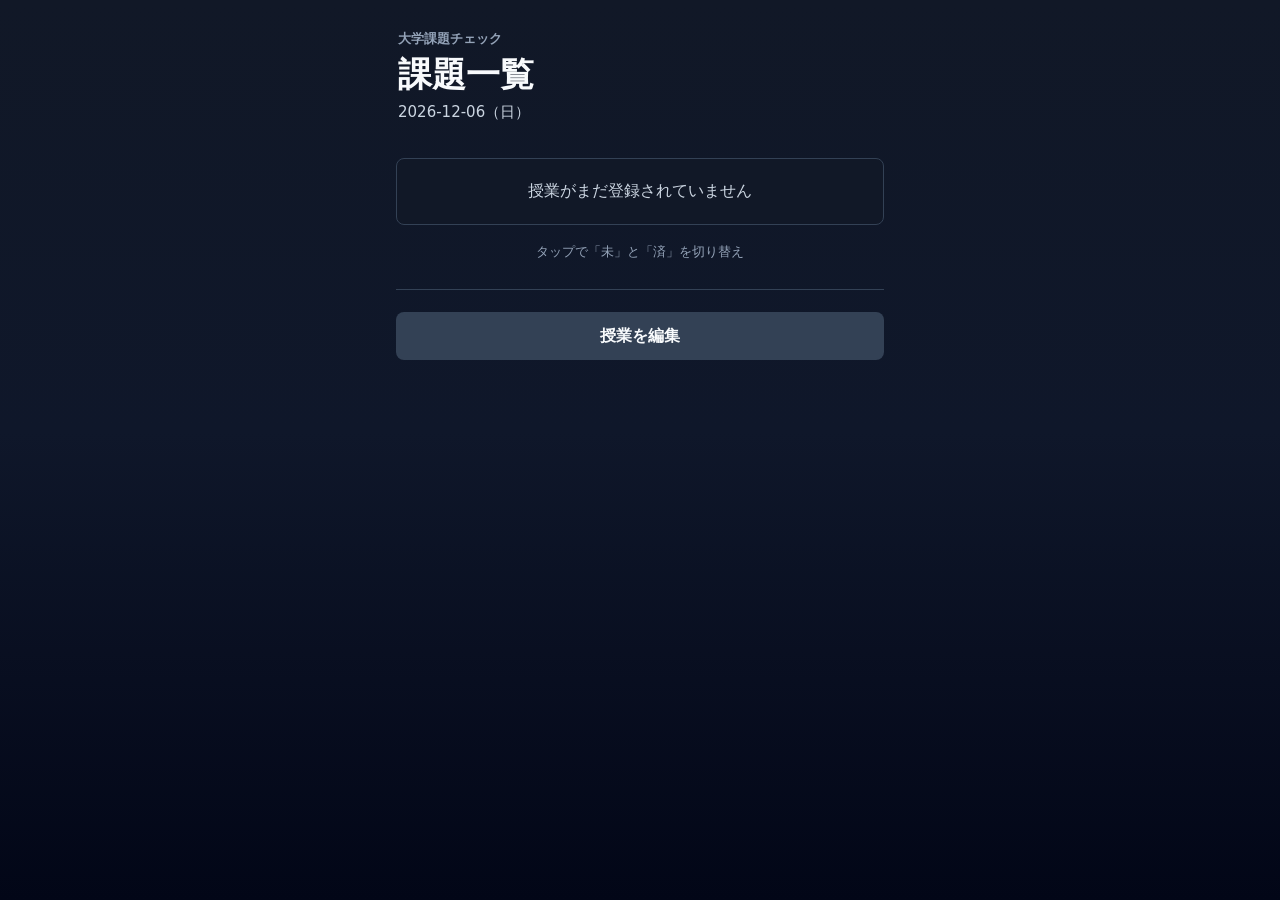
==== index.html @ 4ef2219b "Add files via upload" ====
<!doctype html>
<html lang="ja">
<head>
  <meta charset="utf-8">
  <meta name="viewport" content="width=device-width, initial-scale=1, viewport-fit=cover">
  <meta name="theme-color" content="#111827">
  <meta name="apple-mobile-web-app-capable" content="yes">
  <meta name="apple-mobile-web-app-status-bar-style" content="black-translucent">
  <meta name="apple-mobile-web-app-title" content="課題確認">
  <title>課題確認</title>
  <link rel="manifest" href="manifest.json">
  <link rel="apple-touch-icon" href="icon-192.png">
  <link rel="stylesheet" href="style.css?v=5">
</head>
<body>
  <main class="app">
    <header class="app-header">
      <p class="eyebrow">大学課題チェック</p>
      <h1>課題一覧</h1>
      <p id="todayText" class="today-text"></p>
    </header>

    <section id="taskList" class="task-list" aria-label="課題一覧"></section>

    <p class="hint">タップで「未」と「済」を切り替え</p>

    <section class="class-manager" aria-label="授業登録">
      <button id="editToggleButton" class="edit-toggle-button" type="button" aria-expanded="false">
        授業を編集
      </button>

      <div id="editPanel" class="edit-panel" hidden>
        <h2>授業を追加</h2>

        <form id="classForm" class="class-form">
          <label>
            <span>授業名</span>
            <input id="classNameInput" type="text" autocomplete="off" placeholder="例：英語A" required>
          </label>

          <label>
            <span>曜日</span>
            <select id="weekdaySelect">
              <option value="1">月曜</option>
              <option value="2">火曜</option>
              <option value="3">水曜</option>
              <option value="4">木曜</option>
              <option value="5">金曜</option>
              <option value="6">土曜</option>
              <option value="0">日曜</option>
            </select>
          </label>

          <label>
            <span>第何回</span>
            <input id="assignmentNumberInput" type="number" min="1" step="1" value="1" required>
          </label>

          <button class="add-button" type="submit">追加</button>
        </form>

        <h2>登録済み授業</h2>
        <div id="classList" class="class-list"></div>
      </div>
    </section>
  </main>

  <script src="script.js?v=5"></script>
</body>
</html>
---- style.css ----
:root {
  color-scheme: dark;
  font-family: system-ui, -apple-system, BlinkMacSystemFont, "Segoe UI", sans-serif;
  background: #0f172a;
  color: #f8fafc;
}

* {
  box-sizing: border-box;
}

body {
  margin: 0;
  min-height: 100vh;
  background:
    linear-gradient(180deg, #111827 0%, #0f172a 48%, #020617 100%);
}

button {
  font: inherit;
}

input,
select {
  width: 100%;
  min-height: 48px;
  border: 1px solid #475569;
  border-radius: 8px;
  padding: 10px 12px;
  background: #020617;
  color: #f8fafc;
  font: inherit;
}

.app {
  width: min(100%, 520px);
  min-height: 100vh;
  margin: 0 auto;
  padding: calc(22px + env(safe-area-inset-top)) 16px calc(22px + env(safe-area-inset-bottom));
}

.app-header {
  padding: 8px 2px 18px;
}

.eyebrow {
  margin: 0 0 8px;
  color: #94a3b8;
  font-size: 13px;
  font-weight: 700;
}

h1 {
  margin: 0;
  font-size: 34px;
  line-height: 1.1;
  letter-spacing: 0;
}

.today-text {
  margin: 10px 0 0;
  color: #cbd5e1;
  font-size: 15px;
}

.task-list {
  display: grid;
  gap: 12px;
}

.task-button {
  width: 100%;
  min-height: 72px;
  display: grid;
  grid-template-columns: 64px 1fr 58px;
  align-items: center;
  gap: 12px;
  padding: 14px;
  border: 1px solid #334155;
  border-radius: 8px;
  background: #111827;
  color: #f8fafc;
  text-align: left;
  -webkit-tap-highlight-color: transparent;
}

.task-button:active {
  transform: scale(0.99);
}

.status {
  display: grid;
  place-items: center;
  min-height: 44px;
  border-radius: 8px;
  font-size: 20px;
  font-weight: 800;
}

.class-name {
  display: block;
  min-width: 0;
  overflow-wrap: anywhere;
  font-size: 20px;
  font-weight: 700;
}

.assignment-number {
  display: block;
  margin-top: 4px;
  color: #cbd5e1;
  font-size: 13px;
  font-weight: 700;
}

.task-weekday {
  display: grid;
  place-items: center;
  min-height: 36px;
  border: 1px solid #475569;
  border-radius: 8px;
  color: #cbd5e1;
  font-size: 14px;
  font-weight: 800;
}

.task-button.is-todo {
  border-color: #7f1d1d;
  background: #1f1115;
}

.task-button.is-todo .status {
  background: #991b1b;
  color: #fee2e2;
}

.task-button.is-done {
  border-color: #14532d;
  background: #0f1f18;
}

.task-button.is-done .status {
  background: #15803d;
  color: #dcfce7;
}

.empty {
  margin: 18px 0 0;
  padding: 22px 14px;
  border: 1px solid #334155;
  border-radius: 8px;
  color: #cbd5e1;
  background: #111827;
  text-align: center;
}

.hint {
  margin: 18px 2px 0;
  color: #94a3b8;
  font-size: 13px;
  text-align: center;
}

.class-manager {
  margin-top: 28px;
  padding-top: 22px;
  border-top: 1px solid #334155;
}

h2 {
  margin: 0 0 12px;
  font-size: 18px;
  letter-spacing: 0;
}

.class-form {
  display: grid;
  gap: 12px;
  margin-bottom: 24px;
}

.class-form label {
  display: grid;
  gap: 6px;
  color: #cbd5e1;
  font-size: 13px;
  font-weight: 700;
}

.edit-toggle-button,
.add-button,
.delete-button {
  min-height: 48px;
  border: 0;
  border-radius: 8px;
  font-weight: 800;
  color: #f8fafc;
  -webkit-tap-highlight-color: transparent;
}

.edit-toggle-button {
  width: 100%;
  background: #334155;
}

.edit-panel {
  margin-top: 18px;
}

.add-button {
  background: #2563eb;
}

.delete-button {
  width: 58px;
  background: #7f1d1d;
}

.class-list {
  display: grid;
  gap: 10px;
}

.class-row {
  min-height: 58px;
  display: grid;
  grid-template-columns: 1fr 84px 58px;
  align-items: center;
  gap: 10px;
  padding: 10px;
  border: 1px solid #334155;
  border-radius: 8px;
  background: #111827;
}

.class-info {
  min-width: 0;
}

.class-info strong {
  display: block;
  overflow-wrap: anywhere;
  font-size: 16px;
}

.class-info span {
  display: block;
  margin-top: 3px;
  color: #94a3b8;
  font-size: 13px;
}

.number-edit {
  display: grid;
  gap: 4px;
  color: #cbd5e1;
  font-size: 12px;
  font-weight: 700;
}

.number-edit input {
  min-height: 42px;
  padding: 8px;
}
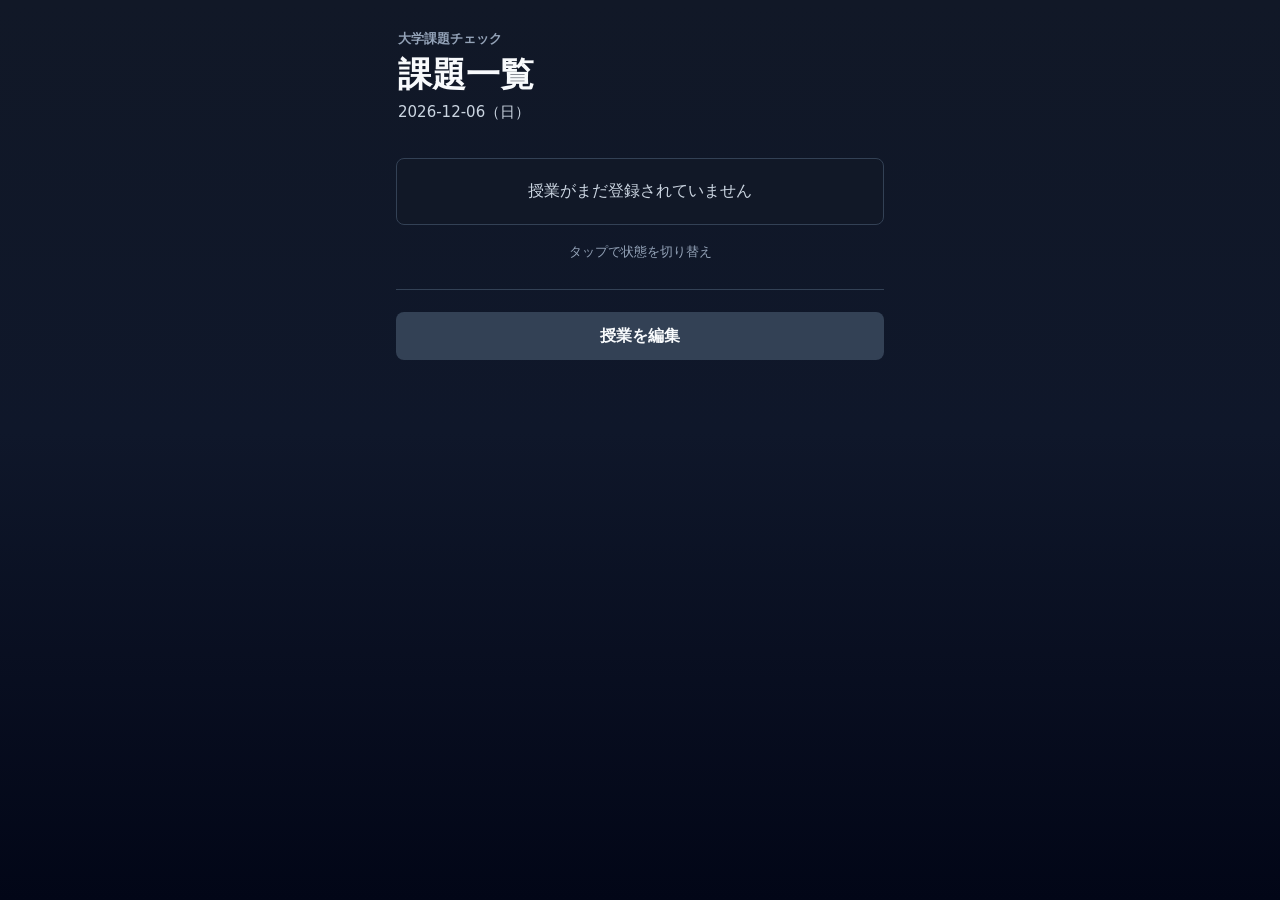
==== commit 5a0cd70b: "Add files via upload" ====
--- a/index.html
+++ b/index.html
@@ -10,7 +10,7 @@
   <title>課題確認</title>
   <link rel="manifest" href="manifest.json">
   <link rel="apple-touch-icon" href="icon-192.png">
-  <link rel="stylesheet" href="style.css?v=5">
+  <link rel="stylesheet" href="style.css?v=6">
 </head>
 <body>
   <main class="app">
@@ -22,7 +22,7 @@
 
     <section id="taskList" class="task-list" aria-label="課題一覧"></section>
 
-    <p class="hint">タップで「未」と「済」を切り替え</p>
+    <p class="hint">タップで状態を切り替え</p>
 
     <section class="class-manager" aria-label="授業登録">
       <button id="editToggleButton" class="edit-toggle-button" type="button" aria-expanded="false">
@@ -52,8 +52,18 @@
           </label>
 
           <label>
+            <span>何限目</span>
+            <input id="periodInput" type="number" min="1" step="1" value="1" required>
+          </label>
+
+          <label>
             <span>第何回</span>
             <input id="assignmentNumberInput" type="number" min="1" step="1" value="1" required>
+          </label>
+
+          <label class="checkbox-label">
+            <input id="completeStepInput" type="checkbox">
+            <span>「完」を使う</span>
           </label>
 
           <button class="add-button" type="submit">追加</button>
@@ -65,6 +75,6 @@
     </section>
   </main>
 
-  <script src="script.js?v=5"></script>
+  <script src="script.js?v=6"></script>
 </body>
 </html>
--- a/style.css
+++ b/style.css
@@ -144,6 +144,16 @@
   color: #dcfce7;
 }
 
+.task-button.is-complete {
+  border-color: #9a3412;
+  background: #24150a;
+}
+
+.task-button.is-complete .status {
+  background: #f97316;
+  color: #fff7ed;
+}
+
 .empty {
   margin: 18px 0 0;
   padding: 22px 14px;
@@ -185,6 +195,20 @@
   color: #cbd5e1;
   font-size: 13px;
   font-weight: 700;
+}
+
+.class-form .checkbox-label,
+.step-edit {
+  display: flex;
+  align-items: center;
+  gap: 10px;
+}
+
+.checkbox-label input,
+.step-edit input {
+  width: 22px;
+  min-height: 22px;
+  accent-color: #f97316;
 }
 
 .edit-toggle-button,
@@ -224,7 +248,7 @@
 .class-row {
   min-height: 58px;
   display: grid;
-  grid-template-columns: 1fr 84px 58px;
+  grid-template-columns: 1fr;
   align-items: center;
   gap: 10px;
   padding: 10px;
@@ -233,6 +257,13 @@
   background: #111827;
 }
 
+.class-controls {
+  display: grid;
+  grid-template-columns: 72px 84px 1fr 58px;
+  align-items: end;
+  gap: 10px;
+}
+
 .class-info {
   min-width: 0;
 }
@@ -250,6 +281,7 @@
   font-size: 13px;
 }
 
+.small-edit,
 .number-edit {
   display: grid;
   gap: 4px;
@@ -258,7 +290,19 @@
   font-weight: 700;
 }
 
+.small-edit input,
 .number-edit input {
   min-height: 42px;
   padding: 8px;
 }
+
+@media (max-width: 380px) {
+  .class-controls {
+    grid-template-columns: 1fr 1fr;
+  }
+
+  .step-edit,
+  .delete-button {
+    width: 100%;
+  }
+}
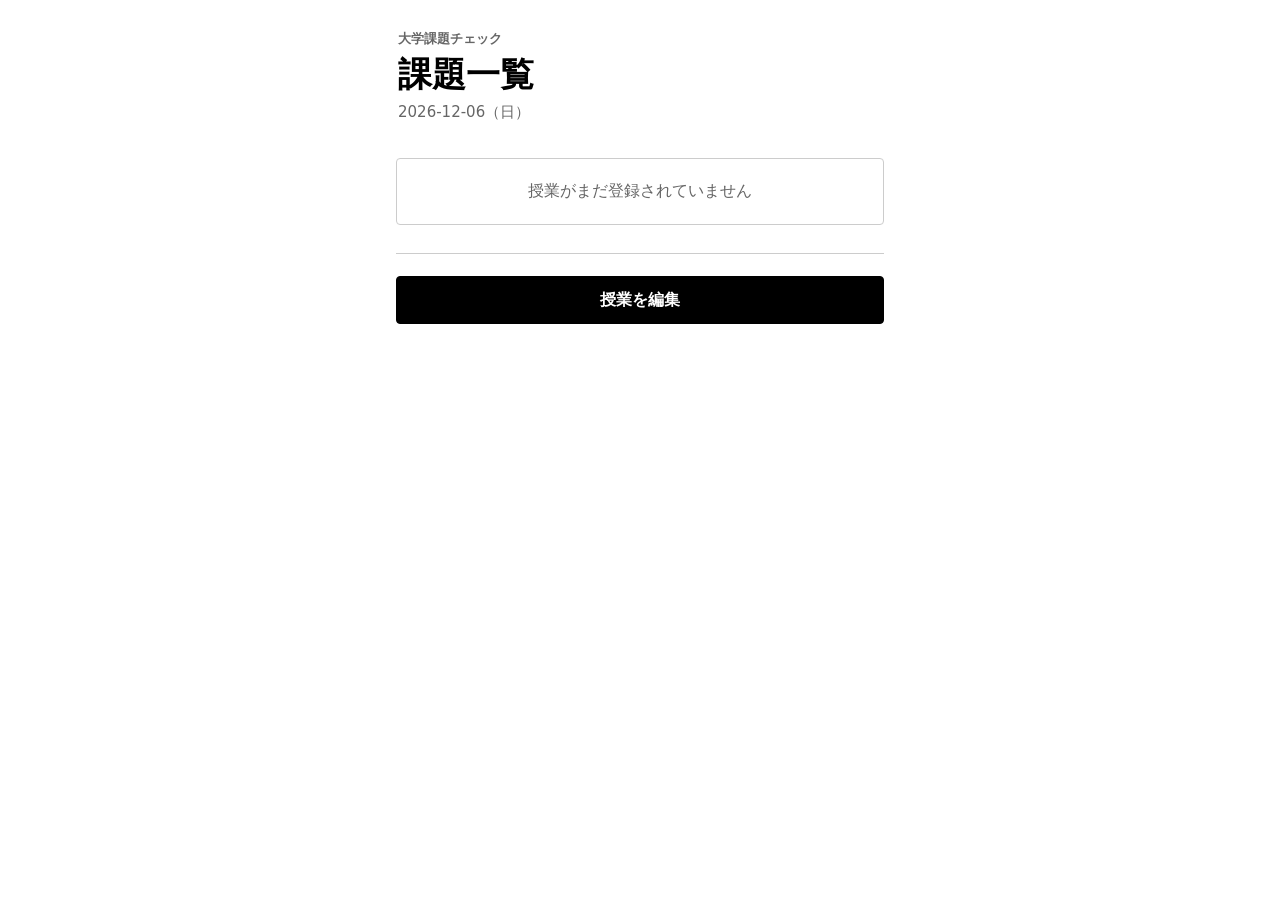
==== commit 9abc14a0: "Add files via upload" ====
--- a/index.html
+++ b/index.html
@@ -3,7 +3,7 @@
 <head>
   <meta charset="utf-8">
   <meta name="viewport" content="width=device-width, initial-scale=1, viewport-fit=cover">
-  <meta name="theme-color" content="#111827">
+  <meta name="theme-color" content="#ffffff">
   <meta name="apple-mobile-web-app-capable" content="yes">
   <meta name="apple-mobile-web-app-status-bar-style" content="black-translucent">
   <meta name="apple-mobile-web-app-title" content="課題確認">
@@ -21,8 +21,6 @@
     </header>
 
     <section id="taskList" class="task-list" aria-label="課題一覧"></section>
-
-    <p class="hint">タップで状態を切り替え</p>
 
     <section class="class-manager" aria-label="授業登録">
       <button id="editToggleButton" class="edit-toggle-button" type="button" aria-expanded="false">
--- a/style.css
+++ b/style.css
@@ -1,8 +1,8 @@
 :root {
-  color-scheme: dark;
+  color-scheme: light;
   font-family: system-ui, -apple-system, BlinkMacSystemFont, "Segoe UI", sans-serif;
-  background: #0f172a;
-  color: #f8fafc;
+  background: #ffffff;
+  color: #000000;
 }
 
 * {
@@ -12,8 +12,7 @@
 body {
   margin: 0;
   min-height: 100vh;
-  background:
-    linear-gradient(180deg, #111827 0%, #0f172a 48%, #020617 100%);
+  background: #ffffff;
 }
 
 button {
@@ -24,11 +23,11 @@
 select {
   width: 100%;
   min-height: 48px;
-  border: 1px solid #475569;
-  border-radius: 8px;
+  border: 1px solid #cccccc;
+  border-radius: 4px;
   padding: 10px 12px;
-  background: #020617;
-  color: #f8fafc;
+  background: #ffffff;
+  color: #000000;
   font: inherit;
 }
 
@@ -45,7 +44,7 @@
 
 .eyebrow {
   margin: 0 0 8px;
-  color: #94a3b8;
+  color: #666666;
   font-size: 13px;
   font-weight: 700;
 }
@@ -55,11 +54,12 @@
   font-size: 34px;
   line-height: 1.1;
   letter-spacing: 0;
+  color: #000000;
 }
 
 .today-text {
   margin: 10px 0 0;
-  color: #cbd5e1;
+  color: #666666;
   font-size: 15px;
 }
 
@@ -76,10 +76,10 @@
   align-items: center;
   gap: 12px;
   padding: 14px;
-  border: 1px solid #334155;
-  border-radius: 8px;
-  background: #111827;
-  color: #f8fafc;
+  border: 1px solid #cccccc;
+  border-radius: 4px;
+  background: #ffffff;
+  color: #000000;
   text-align: left;
   -webkit-tap-highlight-color: transparent;
 }
@@ -92,7 +92,7 @@
   display: grid;
   place-items: center;
   min-height: 44px;
-  border-radius: 8px;
+  border-radius: 4px;
   font-size: 20px;
   font-weight: 800;
 }
@@ -103,12 +103,13 @@
   overflow-wrap: anywhere;
   font-size: 20px;
   font-weight: 700;
+  color: #000000;
 }
 
 .assignment-number {
   display: block;
   margin-top: 4px;
-  color: #cbd5e1;
+  color: #666666;
   font-size: 13px;
   font-weight: 700;
 }
@@ -117,56 +118,57 @@
   display: grid;
   place-items: center;
   min-height: 36px;
-  border: 1px solid #475569;
-  border-radius: 8px;
-  color: #cbd5e1;
+  border: 1px solid #cccccc;
+  border-radius: 4px;
+  color: #000000;
   font-size: 14px;
   font-weight: 800;
+  background: #ffffff;
 }
 
 .task-button.is-todo {
-  border-color: #7f1d1d;
-  background: #1f1115;
+  border-color: #cccccc;
+  background: #ffffff;
 }
 
 .task-button.is-todo .status {
-  background: #991b1b;
-  color: #fee2e2;
+  background: #dc2626;
+  color: #ffffff;
 }
 
 .task-button.is-done {
-  border-color: #14532d;
-  background: #0f1f18;
+  border-color: #cccccc;
+  background: #ffffff;
 }
 
 .task-button.is-done .status {
-  background: #15803d;
-  color: #dcfce7;
+  background: #16a34a;
+  color: #ffffff;
 }
 
 .task-button.is-complete {
-  border-color: #9a3412;
-  background: #24150a;
+  border-color: #cccccc;
+  background: #ffffff;
 }
 
 .task-button.is-complete .status {
-  background: #f97316;
-  color: #fff7ed;
+  background: #ffa500;
+  color: #ffffff;
 }
 
 .empty {
   margin: 18px 0 0;
   padding: 22px 14px;
-  border: 1px solid #334155;
-  border-radius: 8px;
-  color: #cbd5e1;
-  background: #111827;
+  border: 1px solid #cccccc;
+  border-radius: 4px;
+  color: #666666;
+  background: #ffffff;
   text-align: center;
 }
 
 .hint {
   margin: 18px 2px 0;
-  color: #94a3b8;
+  color: #666666;
   font-size: 13px;
   text-align: center;
 }
@@ -174,13 +176,14 @@
 .class-manager {
   margin-top: 28px;
   padding-top: 22px;
-  border-top: 1px solid #334155;
+  border-top: 1px solid #cccccc;
 }
 
 h2 {
   margin: 0 0 12px;
   font-size: 18px;
   letter-spacing: 0;
+  color: #000000;
 }
 
 .class-form {
@@ -192,7 +195,7 @@
 .class-form label {
   display: grid;
   gap: 6px;
-  color: #cbd5e1;
+  color: #000000;
   font-size: 13px;
   font-weight: 700;
 }
@@ -206,38 +209,47 @@
 
 .checkbox-label input,
 .step-edit input {
-  width: 22px;
-  min-height: 22px;
-  accent-color: #f97316;
+  width: 18px;
+  min-height: 18px;
+  accent-color: #000000;
 }
 
 .edit-toggle-button,
 .add-button,
 .delete-button {
   min-height: 48px;
-  border: 0;
-  border-radius: 8px;
+  border: 1px solid #000000;
+  border-radius: 4px;
   font-weight: 800;
-  color: #f8fafc;
+  color: #ffffff;
   -webkit-tap-highlight-color: transparent;
 }
 
 .edit-toggle-button {
   width: 100%;
-  background: #334155;
+  background: #000000;
 }
 
 .edit-panel {
   margin-top: 18px;
+  overflow: hidden;
+}
+
+.edit-panel[hidden] {
+  display: none;
 }
 
 .add-button {
-  background: #2563eb;
+  background: #000000;
 }
 
 .delete-button {
   width: 58px;
-  background: #7f1d1d;
+  min-height: 36px;
+  padding: 6px 10px;
+  background: #dc2626;
+  border-color: #dc2626;
+  font-size: 13px;
 }
 
 .class-list {
@@ -252,9 +264,9 @@
   align-items: center;
   gap: 10px;
   padding: 10px;
-  border: 1px solid #334155;
-  border-radius: 8px;
-  background: #111827;
+  border: 1px solid #cccccc;
+  border-radius: 4px;
+  background: #ffffff;
 }
 
 .class-controls {
@@ -272,12 +284,13 @@
   display: block;
   overflow-wrap: anywhere;
   font-size: 16px;
+  color: #000000;
 }
 
 .class-info span {
   display: block;
   margin-top: 3px;
-  color: #94a3b8;
+  color: #666666;
   font-size: 13px;
 }
 
@@ -285,7 +298,7 @@
 .number-edit {
   display: grid;
   gap: 4px;
-  color: #cbd5e1;
+  color: #000000;
   font-size: 12px;
   font-weight: 700;
 }
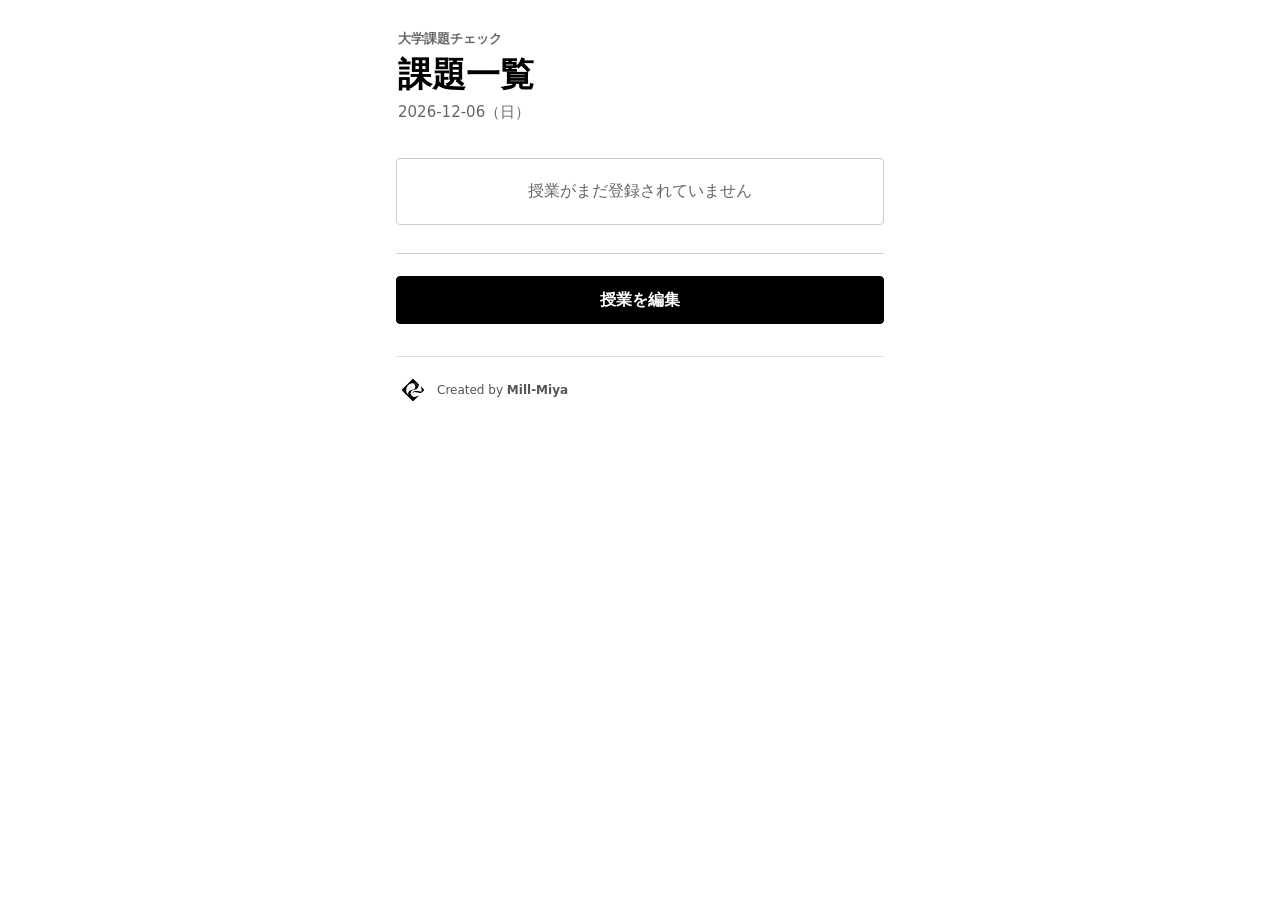
==== commit bf6b4440: "Add Mill-Miya R logo to Assignment Checker footer" ====
--- a/index.html
+++ b/index.html
@@ -10,7 +10,7 @@
   <title>課題確認</title>
   <link rel="manifest" href="manifest.json">
   <link rel="apple-touch-icon" href="icon-192.png">
-  <link rel="stylesheet" href="style.css?v=6">
+  <link rel="stylesheet" href="style.css?v=8">
 </head>
 <body>
   <main class="app">
@@ -71,8 +71,14 @@
         <div id="classList" class="class-list"></div>
       </div>
     </section>
+    <footer class="creator-credit">
+      <a href="https://github.com/Mill-Miya" target="_blank" rel="noopener noreferrer" aria-label="制作者 Mill-Miya のGitHubプロフィール">
+        <img src="./assets/brand/r-logo-black.svg" width="30" height="30" alt="">
+        <span>Created by <strong>Mill-Miya</strong></span>
+      </a>
+    </footer>
   </main>
 
-  <script src="script.js?v=6"></script>
+  <script src="script.js?v=8"></script>
 </body>
 </html>
--- a/style.css
+++ b/style.css
@@ -319,3 +319,9 @@
     width: 100%;
   }
 }
+
+/* Personal creator mark: separate from the app-specific home-screen icon. */
+.creator-credit {margin-top:32px;padding:18px 2px 4px;border-top:1px solid #ddd;}
+.creator-credit a {display:inline-flex;align-items:center;gap:9px;color:#555;text-decoration:none;font-size:12px;}
+.creator-credit a:hover,.creator-credit a:focus-visible {color:#000;text-decoration:underline;}
+.creator-credit img {display:block;width:30px;height:30px;object-fit:contain;}
